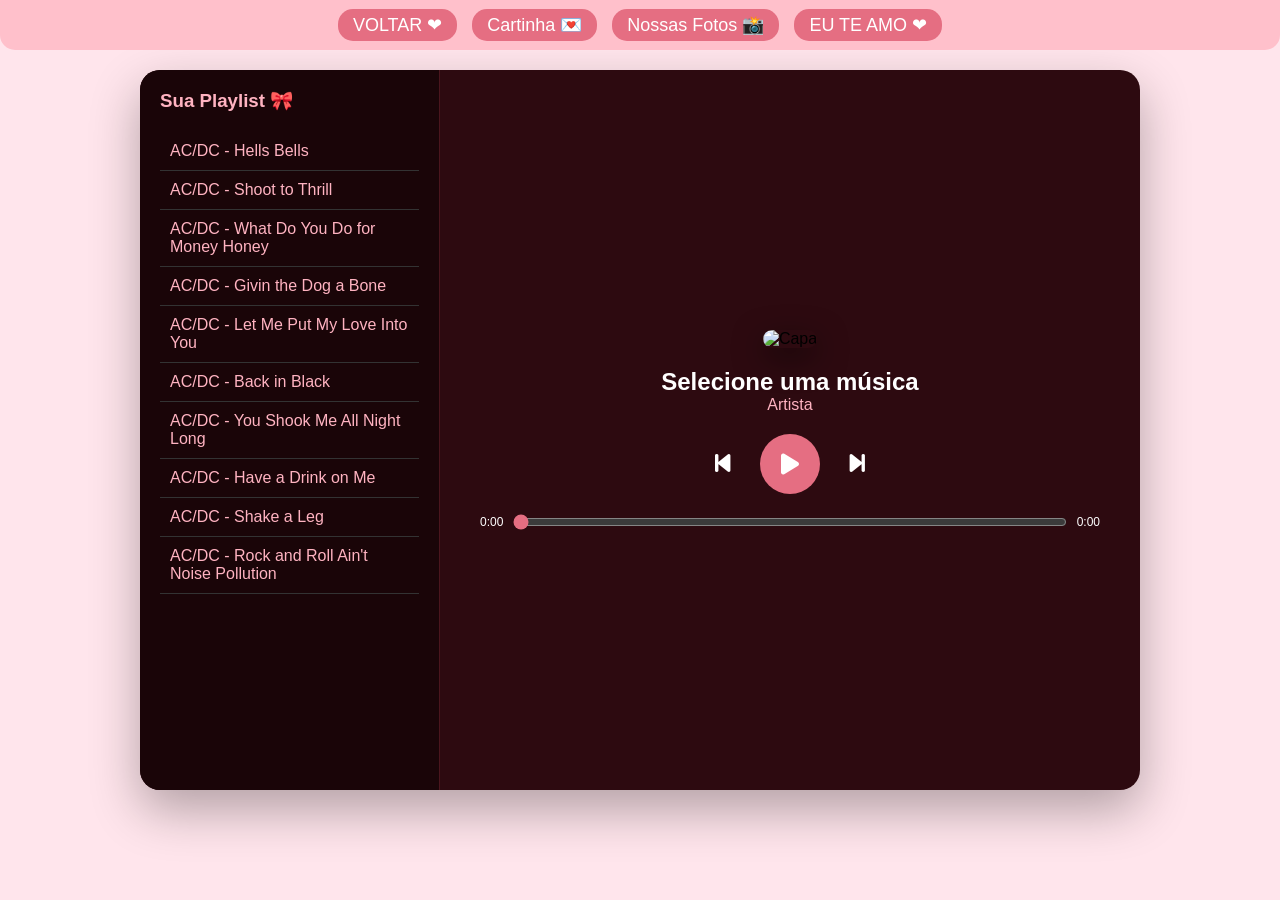
==== birthday-site/music.html @ df8e4fba "oi" ====
<!DOCTYPE html>
<html lang="pt-BR">
<head>
    <meta charset="UTF-8">
    <meta name="viewport" content="width=device-width, initial-scale=1.0">
    <title>NOSSA PLAYLIST 🎵</title>
    <link rel="stylesheet" href="../css/music.css">
    <link rel="stylesheet" href="https://cdnjs.cloudflare.com/ajax/libs/font-awesome/6.0.0/css/all.min.css">
</head>
<body class="meuCodigo">
    <nav class="barraSuperior">
        <a href="music.html">VOLTAR ❤ </a>
        <a href="letter.html">Cartinha 💌 </a>
        <a href="photos.html">Nossas Fotos 📸</a>
        <a href="EuTeAmo.html">EU TE AMO ❤</a>
    </nav>

    <div class="spotify-container">
        <div class="sidebar">
            <h3>Sua Playlist 🎀</h3>
            <ul id="playlist">
                </ul>
        </div>

        <div class="main-player">
            <div class="album-art">
                <img src="../assets/images/capa-padrao.jpg" id="current-cover" alt="Capa">
            </div>
            <div class="track-info">
                <h2 id="track-title">Selecione uma música</h2>
                <p id="track-artist">Artista</p>
            </div>
            
            <div class="controls">
                <button id="prev"><i class="fas fa-step-backward"></i></button>
                <button id="play" class="play-btn"><i class="fas fa-play"></i></button>
                <button id="next"><i class="fas fa-step-forward"></i></button>
            </div>

            <div class="progress-container">
                <span id="current-time">0:00</span>
                <input type="range" id="progress" value="0">
                <span id="duration">0:00</span>
            </div>
        </div>
    </div>

    <audio id="audio-player" src=""></audio>
    <script src="../js/music.js"></script>
</body>
</html>
---- css/music.css ----
* {
    margin: 0;
    padding: 0;
    box-sizing: border-box;
}

body.meuCodigo {
    background-color: #ffe5ec; /* Rosa do fundo das fotos */
    font-family: 'Segoe UI', Tahoma, Geneva, Verdana, sans-serif;
    padding-top: 70px; /* Espaço da barra fixa */
    height: 100vh;
    display: flex;
    justify-content: center;
}

/* Barra Superior Fixa */
.barraSuperior {
    background-color: pink; 
    display: flex;
    gap: 15px;
    justify-content: center;
    align-items: center;
    position: fixed;
    top: 0;
    width: 100%;
    height: 50px;
    z-index: 1000;
    border-radius: 0 0 15px 15px;
}

.barraSuperior a {
    padding: 5px 15px;
    border-radius: 15px;
    background-color: #e56e82;
    color: white;
    text-decoration: none;
    font-size: 18px;
    transition: 0.3s;
}

/* Container do Spotify */
.spotify-container {
    display: flex;
    width: 90%;
    max-width: 1000px;
    height: 80vh;
    background: #2d0a10; /* Rosa bem escuro (quase preto) */
    border-radius: 20px;
    overflow: hidden;
    box-shadow: 0 20px 50px rgba(0,0,0,0.3);
}

/* Lista de Músicas */
.sidebar {
    width: 30%;
    background: #1a0508;
    padding: 20px;
    overflow-y: auto;
    border-right: 1px solid #4a151d;
}

.sidebar h3 { color: #ffb3c1; margin-bottom: 20px; }

.sidebar ul { list-style: none; }

.sidebar li {
    padding: 10px;
    color: #ffb3c1;
    cursor: pointer;
    border-bottom: 1px solid #333;
    transition: 0.2s;
}

.sidebar li:hover { background: #e56e82; color: white; }

/* Player Central */
.main-player {
    flex: 1;
    display: flex;
    flex-direction: column;
    align-items: center;
    justify-content: center;
    padding: 40px;
    text-align: center;
}

.album-art img {
    width: 280px;
    height: 280px;
    border-radius: 15px;
    box-shadow: 0 10px 30px rgba(0,0,0,0.5);
    object-fit: cover;
}

.track-info { margin: 20px 0; }
.track-info h2 { color: white; font-size: 24px; }
.track-info p { color: #ffb3c1; }

.controls {
    display: flex;
    gap: 30px;
    align-items: center;
    margin-bottom: 20px;
}

.controls button {
    background: none;
    border: none;
    color: white;
    font-size: 24px;
    cursor: pointer;
    transition: 0.2s;
}

.play-btn {
    width: 60px;
    height: 60px;
    background: #e56e82 !important;
    border-radius: 50%;
    display: flex;
    align-items: center;
    justify-content: center;
}

.progress-container {
    width: 100%;
    display: flex;
    align-items: center;
    gap: 10px;
    color: white;
    font-size: 12px;
}

input[type="range"] {
    flex: 1;
    accent-color: #e56e82;
}
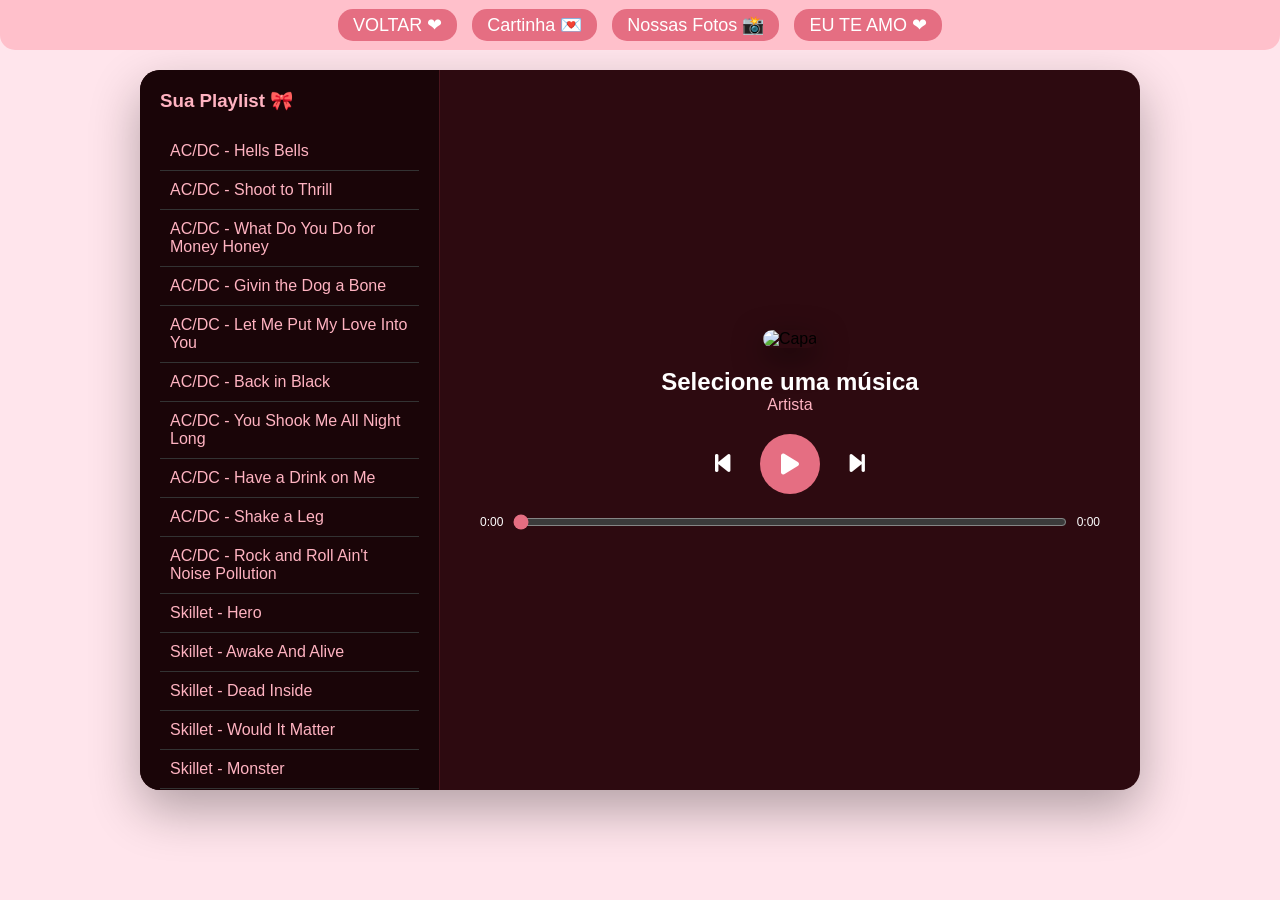
==== commit 66891e50: "adding musics" ====
--- a/birthday-site/music.html
+++ b/birthday-site/music.html
@@ -9,7 +9,7 @@
 </head>
 <body class="meuCodigo">
     <nav class="barraSuperior">
-        <a href="music.html">VOLTAR ❤ </a>
+        <a href="index.html">VOLTAR ❤ </a>
         <a href="letter.html">Cartinha 💌 </a>
         <a href="photos.html">Nossas Fotos 📸</a>
         <a href="EuTeAmo.html">EU TE AMO ❤</a>
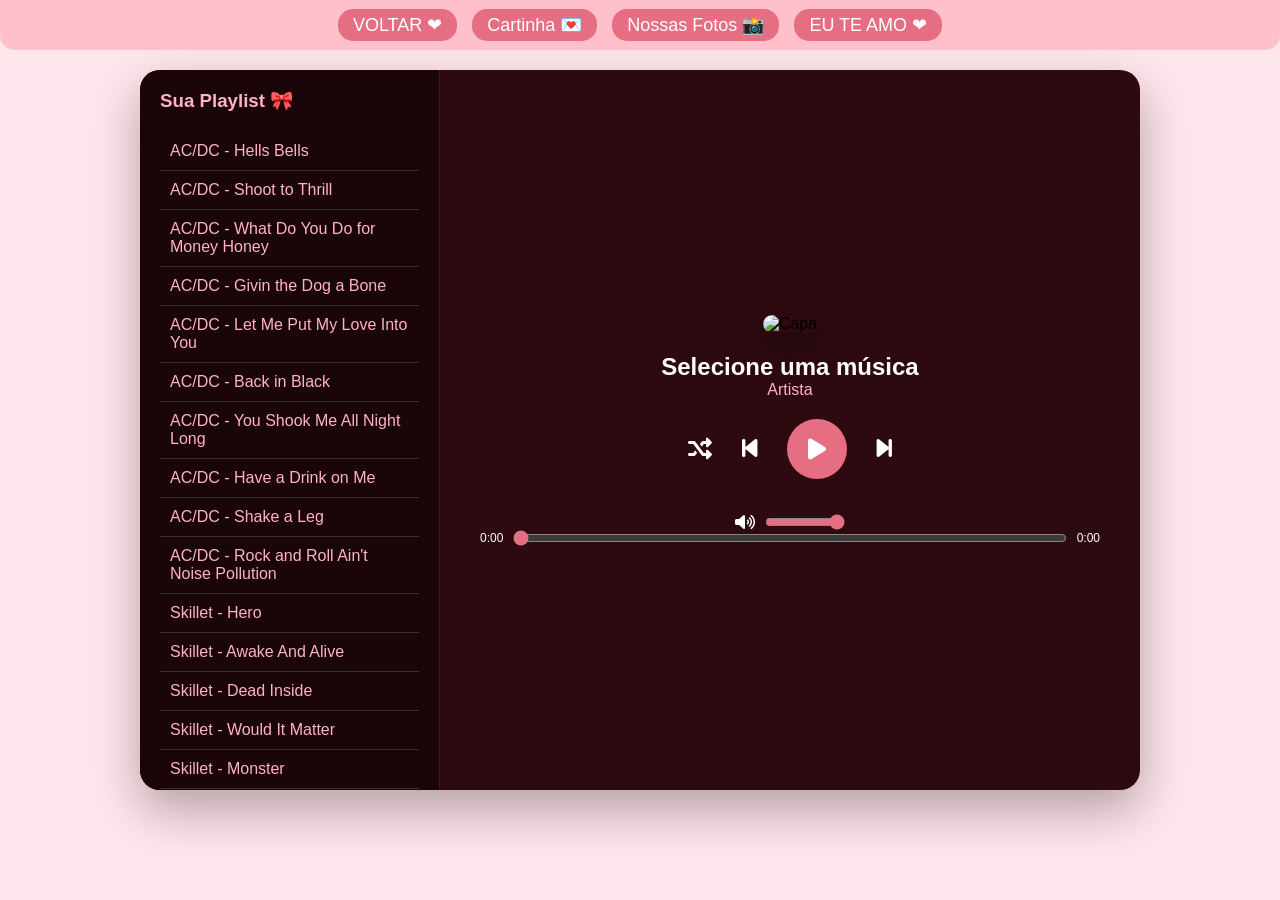
==== commit 1dbc4f0c: "ajustes otimos" ====
--- a/birthday-site/music.html
+++ b/birthday-site/music.html
@@ -32,10 +32,17 @@
             </div>
             
             <div class="controls">
+                <button id="shuffle" title="Ordem Aleatória"><i class="fas fa-random"></i></button>
                 <button id="prev"><i class="fas fa-step-backward"></i></button>
                 <button id="play" class="play-btn"><i class="fas fa-play"></i></button>
                 <button id="next"><i class="fas fa-step-forward"></i></button>
             </div>
+                
+            <div class="volume-container">
+    <i class="fas fa-volume-up"></i>
+    <input type="range" id="volume" min="0" max="1" step="0.1" value="1">
+</div>
+
 
             <div class="progress-container">
                 <span id="current-time">0:00</span>
--- a/css/music.css
+++ b/css/music.css
@@ -133,5 +133,24 @@
 
 input[type="range"] {
     flex: 1;
+    cursor : pointer;
     accent-color: #e56e82;
+}
+
+.volume-container {
+    display: flex;
+    align-items: center;
+    gap: 10px;
+    margin-top: 15px;
+    color: white;
+}
+
+.volume-container input {
+    width: 80px;
+}
+
+/* Botão Aleatório */
+.btn-active {
+    color: #e56e82 !important; /* Cor rosa para indicar que o modo aleatório está ligado */
+    text-shadow: 0 0 5px rgba(229, 110, 130, 0.8);
 }
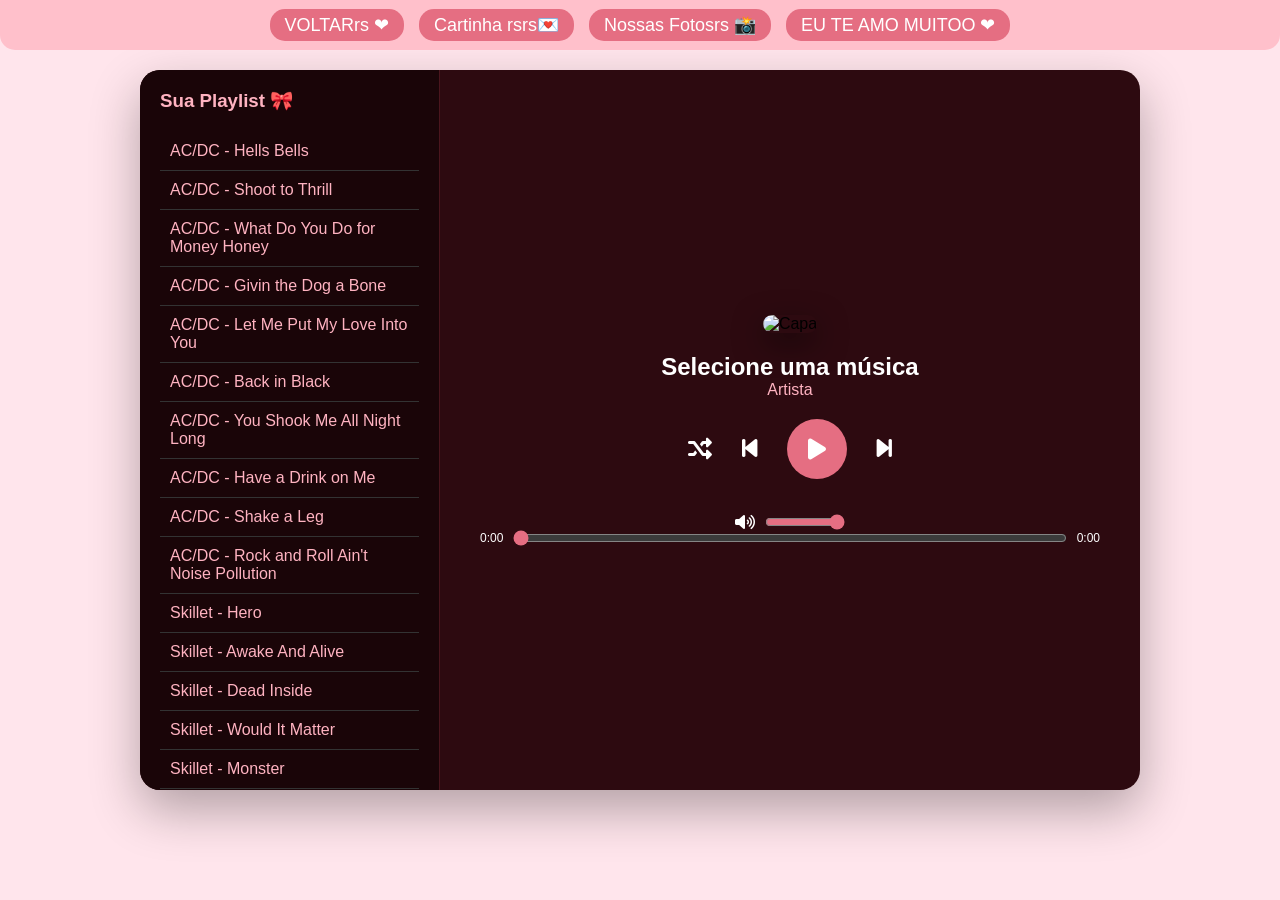
==== commit e8ebe4f7: "idk" ====
--- a/birthday-site/music.html
+++ b/birthday-site/music.html
@@ -3,16 +3,16 @@
 <head>
     <meta charset="UTF-8">
     <meta name="viewport" content="width=device-width, initial-scale=1.0">
-    <title>NOSSA PLAYLIST 🎵</title>
+    <title>pra vc meu amorzinho rs</title>
     <link rel="stylesheet" href="../css/music.css">
     <link rel="stylesheet" href="https://cdnjs.cloudflare.com/ajax/libs/font-awesome/6.0.0/css/all.min.css">
 </head>
 <body class="meuCodigo">
     <nav class="barraSuperior">
-        <a href="index.html">VOLTAR ❤ </a>
-        <a href="letter.html">Cartinha 💌 </a>
-        <a href="photos.html">Nossas Fotos 📸</a>
-        <a href="EuTeAmo.html">EU TE AMO ❤</a>
+        <a href="index.html">VOLTARrs ❤ </a>
+        <a href="letter.html">Cartinha rsrs💌 </a>
+        <a href="photos.html">Nossas Fotosrs 📸</a>
+        <a href="EuTeAmo.html">EU TE AMO MUITOO ❤</a>
     </nav>
 
     <div class="spotify-container">
